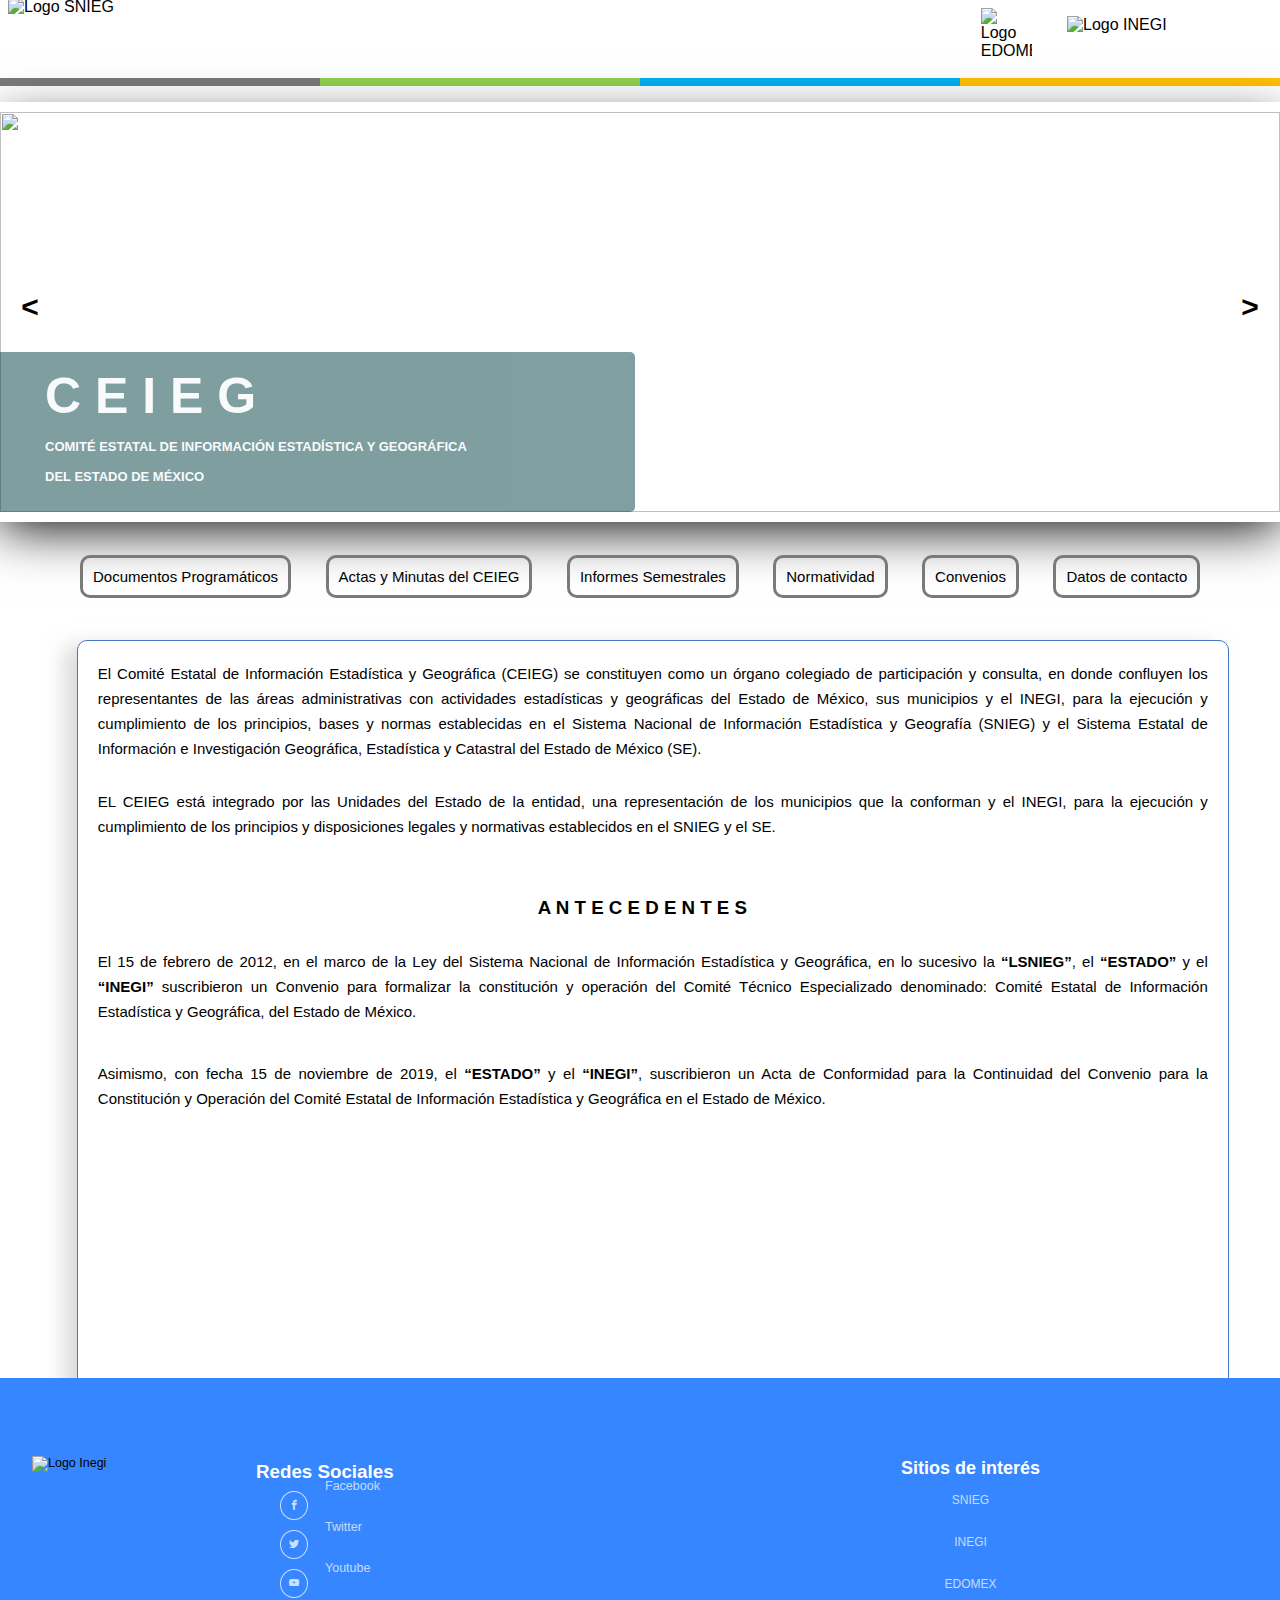
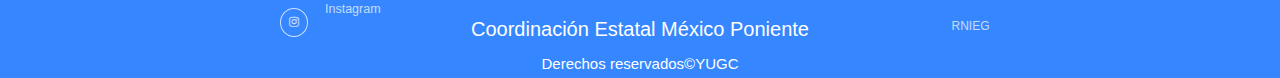
==== index.html @ 8c363930 "Add files via upload" ====
<!DOCTYPE html>
<html lang="en">
<head>
    <meta charset="UTF-8">
    <meta http-equiv="X-UA-Compatible" content="IE=edge">
    <meta name="viewport" content="width=device-width, initial-scale=1">
    <link rel="stylesheet" type="text/css" href="styleicon-pag.css">
    <link rel="stylesheet" href="css/style.css">
    <!--Icono Principal-->
    <link rel="icon" type="text/css" href="img/icono-SNIEG.ico">
    <title>CEIEG del Estado de México</title>
</head>
<body>
    <header>
        
        <div class="navbar">
            <img src="img/Encabezado.png" alt="Encabezado" class="img-encabezado">
            <hr class=linea__navbar-gris>
            <hr class=linea__navbar-verde>
            <hr class=linea__navbar-azul>
            <hr class=linea__navbar-amarrillo>
            <img src="img/LOGO-SNIEG-ENCABEZADO.png" alt="Logo SNIEG" class="logo__navbar--SNIEG">
            <img src="img/logo-EDOMEX.png" alt="Logo EDOMEX" class="logo__navbar--EDOMEX">
            <img src="img/logo-inegi.png" alt="Logo INEGI" class="logo__navbar--INEGI">
        </div>
    </header>
    
    <div class="container-slider">
        <div class="slider" id="slider" style="margin-left: -100%;">
            <div class="slider__section" id="slider__section">
                <img src="img/Prueba/20230621_121000.jpg" alt="" class="slider__img">
            </div>
            <div class="slider__section" id="slider__section">
                <img src="img/7 Volcan.jpg" alt="" class="slider__img">
            </div>
            <div class="slider__section">
                <img src="img/Prueba/20230621_113513.jpg" alt="" class="slider__img">
            </div>
            <div class="slider__section">
                <img src="img/Prueba/Bandera3.jpg" alt="" class="slider__img">
            </div>
            
            <div class="slider__section">
                <img src="img/Prueba/20230621_114833.jpg" alt="" class="slider__img">
            </div>
            
            <div class="slider__section">
                <img src="img/Prueba/20230621_115429.jpg" alt="" class="slider__img">
            </div>
            <div class="slider__section">
                <img src="img/Prueba/20230621_114514_.jpg" alt="" class="slider__img">
            </div>
        </div>
        <div class="slider__btn slider__btn--right" id="btn-right">&#62;</div>
        <div class="slider__btn slider__btn--left" id="btn-left">&#60;</div>
    </div>

    <div class="titulo">
        <label class="titulo__acronomo">
                C E I E G
         </label>
        <br>
        <br>
        <label class="titulo__complet">
            COMITÉ ESTATAL DE INFORMACIÓN ESTADÍSTICA Y GEOGRÁFICA <br> DEL ESTADO DE MÉXICO
        </label>
    </div>
    
    <div class="nav">
            
        <a href="##" id="menu" class="menu" onclick="menu();"><span class="icon-menu"></span></a>
        <ul class="nav__ul">
            <li class="nav__li"><a href="views/doc.html" class="nav__a--doc">Documentos Programáticos</a></li>
            <li class="nav__li"><a href="views/actas.html" class="nav__a--act">Actas y Minutas del CEIEG</a></li>
            <li class="nav__li"><a href="views/informes.html" class="nav__a--inf">Informes Semestrales</a></li>
            <li class="nav__li"><a href="views/norma.html" class="nav__a--nor">Normatividad</a></li>
            <li class="nav__li"><a href="views/convenios.html" class="nav__a--conv">Convenios</a></li>
            <li class="nav__li"><a href="views/contactos.html" class="nav__a--dat">Datos de contacto</a></li>
        </ul>
    </div>

    <div class="nav__responsive" id="nav__responsive">
    <a href="##" class="menu-close" id="menu-close"onclick="menu_close();"><span class="icon-cross"></span></a>
        <ul class="nav__responsive--ul">
            <li class="nav__responsive--li"><a href="views/doc.html" class="nav__responsive--a">Documentos Programáticos</a></li>
            <li class="nav__responsive--li"><a href="views/actas.html" class="nav__responsive--a">Actas y Minutas del CEIEG</a></li>
            <li class="nav__responsive--li"><a href="views/informes.html" class="nav__responsive--a">Informes Semestrales</a></li>
            <li class="nav__responsive--li"><a href="views/norma.html" class="nav__responsive--a">Normatividad</a></li>
            <li class="nav__responsive--li"><a href="views/convenios.html" class="nav__responsive--a">Convenios</a></li>
            <li class="nav__responsive--li"><a href="views/contactos.html" class="nav__responsive--a">Datos de contacto</a></li>
        </ul>
    </div>
    

    <div class="contenido">
        <label class="texto__inicio">El Comité Estatal de Información Estadística y Geográfica (CEIEG) se constituyen como un órgano colegiado de participación y consulta, en donde confluyen los representantes de las áreas administrativas con actividades estadísticas y geográficas del Estado de México, sus municipios y el INEGI, para la ejecución y cumplimiento de los principios, bases y normas establecidas en el Sistema Nacional de Información Estadística y Geografía (SNIEG) y el Sistema Estatal de Información e Investigación Geográfica, Estadística y Catastral del Estado de México (SE).</label>
        <label class="texto__inicio-2">EL CEIEG está integrado por las Unidades del Estado de la entidad, una representación de los municipios que la conforman y el INEGI, para la ejecución y cumplimiento de los principios y disposiciones legales y normativas establecidos en el SNIEG y el SE.</label>
        <h3 class="texto__inicio-titulo">A N T E C E D E N T E S</h3>
        <label class="texto__inicio-3">El 15 de febrero de 2012, en el marco de la Ley del Sistema Nacional de Información Estadística y Geográfica, en lo sucesivo la<label class="negritas"> “LSNIEG”</label>, el <label class="negritas">“ESTADO”</label> y el <label class="negritas">“INEGI”</label> suscribieron un Convenio para formalizar la constitución y operación del Comité Técnico Especializado denominado: Comité Estatal de Información Estadística y Geográfica, del Estado de México.</label>
        <label class="texto__inicio-4">Asimismo, con fecha 15 de noviembre de 2019, el <b>“ESTADO”</b> y el <b>“INEGI”</b>, suscribieron un Acta de Conformidad para la Continuidad del Convenio para la Constitución y Operación del Comité Estatal de Información Estadística y Geográfica en el Estado de México.</label>
    </div>
    
    <footer>
        <div class="waves">
            <div class="waves" id="wave1"></div>
            <div class="waves" id="wave2"></div>
            <div class="waves" id="wave3"></div>
            <div class="waves" id="wave4"></div>
        </div>
        
        <div class="footer_menu--redes">
            <h2>Redes Sociales</h2>
            <ul class="social__icon">
                <li><a href="" class="footer_a"><span class="icon-facebook"></span></a></li>
                <li><a href="" class="footer_a"><span class="icon-twitter"></span></a></li>
                <li><a href="" class="footer_a"><span class="icon-youtube"></span></a></li>
                <li><a href="" class="footer_a"><span class="icon-instagram"></span></a></li>
            </ul>
            <img src="img/logoinegibco.png" alt="Logo Inegi" class="logo_inegi">
            <a href="http://www.facebook.com/pages/inegi-informa/180299958681029">Facebook</a>
            <a href="http://twitter.com/inegi_informa">Twitter</a>
            <a href="https://www.youtube.com/user/INEGIInforma">Youtube</a>
            <a href="https://www.instagram.com/inegi_informa/">Instagram</a>
        
        </div>
        <!-- <div class="footer_menu--enlace">
            <h2>Enlaces</h2>
            <a href="https://www.inegi.org.mx/">INEGI</a>
            <a href="https://www.gob.mx/inmujeres/acciones-y-programas/norma-mexicana-nmx-r-025-scfi-2015-en-igualdad-laboral-y-no-discriminacion">Norma Mexicana <br> NMX R 025 SCFI 2015 en <br> Igualdad Laboral y No Discriminación</a>
            <a href="https://atlasdegenero-semujeres.edomex.gob.mx/">Atlas de Género del Estado de México</a>
            <a href="/inegi/enlaces.html">Enlaces de interés</a>
            <a href="http://cuentame.inegi.org.mx/">Cuéntame de México</a>
        
        </div> -->
        <div class="footer_menu--interes">
            <h2>Sitios de interés</h2>
            <!-- <ul class="social__icon__interes">
                <li><a href="" class="footer_a__interes"><span class="icon-sphere"></span></a></li>
                <li><a href="" class="footer_a__interes"><span class="icon-sphere"></span></a></li>
                <li><a href="" class="footer_a__interes"><span class="icon-sphere"></span></a></li>
                <li><a href="" class="footer_a__interes"><span class="icon-sphere"></span></a></li>
            </ul> -->
            <a href="https://www.snieg.mx/">SNIEG</a>
            <a href="https://www.inegi.org.mx/">INEGI</a>
            <a href="https://edomex.gob.mx/">EDOMEX</a>
            <a href="https://www.snieg.mx/RNIEG/">RNIEG</a>

        
        </div>
        
        <label class="depa">Coordinación Estatal México Poniente </label>
        <p class="copy">Derechos reservados©YUGC</p>
    </footer>
    <script src="js/menu.js"></script>
</body>
</html>
---- styleicon-pag.css ----
@font-face {
  font-family: 'icomoon';
  src:  url('fonts/icomoon.eot?oif17c');
  src:  url('fonts/icomoon.eot?oif17c#iefix') format('embedded-opentype'),
    url('fonts/icomoon.ttf?oif17c') format('truetype'),
    url('fonts/icomoon.woff?oif17c') format('woff'),
    url('fonts/icomoon.svg?oif17c#icomoon') format('svg');
  font-weight: normal;
  font-style: normal;
  font-display: block;
}

[class^="icon-"], [class*=" icon-"] {
  /* use !important to prevent issues with browser extensions that change fonts */
  font-family: 'icomoon' !important;
  speak: never;
  font-style: normal;
  font-weight: normal;
  font-variant: normal;
  text-transform: none;
  line-height: 1;

  /* Better Font Rendering =========== */
  -webkit-font-smoothing: antialiased;
  -moz-osx-font-smoothing: grayscale;
}

.icon-home:before {
  content: "\e900";
}
.icon-home2:before {
  content: "\e901";
}
.icon-home3:before {
  content: "\e902";
}
.icon-office:before {
  content: "\e903";
}
.icon-newspaper:before {
  content: "\e904";
}
.icon-pencil:before {
  content: "\e905";
}
.icon-pencil2:before {
  content: "\e906";
}
.icon-quill:before {
  content: "\e907";
}
.icon-pen:before {
  content: "\e908";
}
.icon-blog:before {
  content: "\e909";
}
.icon-eyedropper:before {
  content: "\e90a";
}
.icon-droplet:before {
  content: "\e90b";
}
.icon-paint-format:before {
  content: "\e90c";
}
.icon-image:before {
  content: "\e90d";
}
.icon-images:before {
  content: "\e90e";
}
.icon-camera:before {
  content: "\e90f";
}
.icon-headphones:before {
  content: "\e910";
}
.icon-music:before {
  content: "\e911";
}
.icon-play:before {
  content: "\e912";
}
.icon-film:before {
  content: "\e913";
}
.icon-video-camera:before {
  content: "\e914";
}
.icon-dice:before {
  content: "\e915";
}
.icon-pacman:before {
  content: "\e916";
}
.icon-spades:before {
  content: "\e917";
}
.icon-clubs:before {
  content: "\e918";
}
.icon-diamonds:before {
  content: "\e919";
}
.icon-bullhorn:before {
  content: "\e91a";
}
.icon-connection:before {
  content: "\e91b";
}
.icon-podcast:before {
  content: "\e91c";
}
.icon-feed:before {
  content: "\e91d";
}
.icon-mic:before {
  content: "\e91e";
}
.icon-book:before {
  content: "\e91f";
}
.icon-books:before {
  content: "\e920";
}
.icon-library:before {
  content: "\e921";
}
.icon-file-text:before {
  content: "\e922";
}
.icon-profile:before {
  content: "\e923";
}
.icon-file-empty:before {
  content: "\e924";
}
.icon-files-empty:before {
  content: "\e925";
}
.icon-file-text2:before {
  content: "\e926";
}
.icon-file-picture:before {
  content: "\e927";
}
.icon-file-music:before {
  content: "\e928";
}
.icon-file-play:before {
  content: "\e929";
}
.icon-file-video:before {
  content: "\e92a";
}
.icon-file-zip:before {
  content: "\e92b";
}
.icon-copy:before {
  content: "\e92c";
}
.icon-paste:before {
  content: "\e92d";
}
.icon-stack:before {
  content: "\e92e";
}
.icon-folder:before {
  content: "\e92f";
}
.icon-folder-open:before {
  content: "\e930";
}
.icon-folder-plus:before {
  content: "\e931";
}
.icon-folder-minus:before {
  content: "\e932";
}
.icon-folder-download:before {
  content: "\e933";
}
.icon-folder-upload:before {
  content: "\e934";
}
.icon-price-tag:before {
  content: "\e935";
}
.icon-price-tags:before {
  content: "\e936";
}
.icon-barcode:before {
  content: "\e937";
}
.icon-qrcode:before {
  content: "\e938";
}
.icon-ticket:before {
  content: "\e939";
}
.icon-cart:before {
  content: "\e93a";
}
.icon-coin-dollar:before {
  content: "\e93b";
}
.icon-coin-euro:before {
  content: "\e93c";
}
.icon-coin-pound:before {
  content: "\e93d";
}
.icon-coin-yen:before {
  content: "\e93e";
}
.icon-credit-card:before {
  content: "\e93f";
}
.icon-calculator:before {
  content: "\e940";
}
.icon-lifebuoy:before {
  content: "\e941";
}
.icon-phone:before {
  content: "\e942";
}
.icon-phone-hang-up:before {
  content: "\e943";
}
.icon-address-book:before {
  content: "\e944";
}
.icon-envelop:before {
  content: "\e945";
}
.icon-pushpin:before {
  content: "\e946";
}
.icon-location:before {
  content: "\e947";
}
.icon-location2:before {
  content: "\e948";
}
.icon-compass:before {
  content: "\e949";
}
.icon-compass2:before {
  content: "\e94a";
}
.icon-map:before {
  content: "\e94b";
}
.icon-map2:before {
  content: "\e94c";
}
.icon-history:before {
  content: "\e94d";
}
.icon-clock:before {
  content: "\e94e";
}
.icon-clock2:before {
  content: "\e94f";
}
.icon-alarm:before {
  content: "\e950";
}
.icon-bell:before {
  content: "\e951";
}
.icon-stopwatch:before {
  content: "\e952";
}
.icon-calendar:before {
  content: "\e953";
}
.icon-printer:before {
  content: "\e954";
}
.icon-keyboard:before {
  content: "\e955";
}
.icon-display:before {
  content: "\e956";
}
.icon-laptop:before {
  content: "\e957";
}
.icon-mobile:before {
  content: "\e958";
}
.icon-mobile2:before {
  content: "\e959";
}
.icon-tablet:before {
  content: "\e95a";
}
.icon-tv:before {
  content: "\e95b";
}
.icon-drawer:before {
  content: "\e95c";
}
.icon-drawer2:before {
  content: "\e95d";
}
.icon-box-add:before {
  content: "\e95e";
}
.icon-box-remove:before {
  content: "\e95f";
}
.icon-download:before {
  content: "\e960";
}
.icon-upload:before {
  content: "\e961";
}
.icon-floppy-disk:before {
  content: "\e962";
}
.icon-drive:before {
  content: "\e963";
}
.icon-database:before {
  content: "\e964";
}
.icon-undo:before {
  content: "\e965";
}
.icon-redo:before {
  content: "\e966";
}
.icon-undo2:before {
  content: "\e967";
}
.icon-redo2:before {
  content: "\e968";
}
.icon-forward:before {
  content: "\e969";
}
.icon-reply:before {
  content: "\e96a";
}
.icon-bubble:before {
  content: "\e96b";
}
.icon-bubbles:before {
  content: "\e96c";
}
.icon-bubbles2:before {
  content: "\e96d";
}
.icon-bubble2:before {
  content: "\e96e";
}
.icon-bubbles3:before {
  content: "\e96f";
}
.icon-bubbles4:before {
  content: "\e970";
}
.icon-user:before {
  content: "\e971";
}
.icon-users:before {
  content: "\e972";
}
.icon-user-plus:before {
  content: "\e973";
}
.icon-user-minus:before {
  content: "\e974";
}
.icon-user-check:before {
  content: "\e975";
}
.icon-user-tie:before {
  content: "\e976";
}
.icon-quotes-left:before {
  content: "\e977";
}
.icon-quotes-right:before {
  content: "\e978";
}
.icon-hour-glass:before {
  content: "\e979";
}
.icon-spinner:before {
  content: "\e97a";
}
.icon-spinner2:before {
  content: "\e97b";
}
.icon-spinner3:before {
  content: "\e97c";
}
.icon-spinner4:before {
  content: "\e97d";
}
.icon-spinner5:before {
  content: "\e97e";
}
.icon-spinner6:before {
  content: "\e97f";
}
.icon-spinner7:before {
  content: "\e980";
}
.icon-spinner8:before {
  content: "\e981";
}
.icon-spinner9:before {
  content: "\e982";
}
.icon-spinner10:before {
  content: "\e983";
}
.icon-spinner11:before {
  content: "\e984";
}
.icon-binoculars:before {
  content: "\e985";
}
.icon-search:before {
  content: "\e986";
}
.icon-zoom-in:before {
  content: "\e987";
}
.icon-zoom-out:before {
  content: "\e988";
}
.icon-enlarge:before {
  content: "\e989";
}
.icon-shrink:before {
  content: "\e98a";
}
.icon-enlarge2:before {
  content: "\e98b";
}
.icon-shrink2:before {
  content: "\e98c";
}
.icon-key:before {
  content: "\e98d";
}
.icon-key2:before {
  content: "\e98e";
}
.icon-lock:before {
  content: "\e98f";
}
.icon-unlocked:before {
  content: "\e990";
}
.icon-wrench:before {
  content: "\e991";
}
.icon-equalizer:before {
  content: "\e992";
}
.icon-equalizer2:before {
  content: "\e993";
}
.icon-cog:before {
  content: "\e994";
}
.icon-cogs:before {
  content: "\e995";
}
.icon-hammer:before {
  content: "\e996";
}
.icon-magic-wand:before {
  content: "\e997";
}
.icon-aid-kit:before {
  content: "\e998";
}
.icon-bug:before {
  content: "\e999";
}
.icon-pie-chart:before {
  content: "\e99a";
}
.icon-stats-dots:before {
  content: "\e99b";
}
.icon-stats-bars:before {
  content: "\e99c";
}
.icon-stats-bars2:before {
  content: "\e99d";
}
.icon-trophy:before {
  content: "\e99e";
}
.icon-gift:before {
  content: "\e99f";
}
.icon-glass:before {
  content: "\e9a0";
}
.icon-glass2:before {
  content: "\e9a1";
}
.icon-mug:before {
  content: "\e9a2";
}
.icon-spoon-knife:before {
  content: "\e9a3";
}
.icon-leaf:before {
  content: "\e9a4";
}
.icon-rocket:before {
  content: "\e9a5";
}
.icon-meter:before {
  content: "\e9a6";
}
.icon-meter2:before {
  content: "\e9a7";
}
.icon-hammer2:before {
  content: "\e9a8";
}
.icon-fire:before {
  content: "\e9a9";
}
.icon-lab:before {
  content: "\e9aa";
}
.icon-magnet:before {
  content: "\e9ab";
}
.icon-bin:before {
  content: "\e9ac";
}
.icon-bin2:before {
  content: "\e9ad";
}
.icon-briefcase:before {
  content: "\e9ae";
}
.icon-airplane:before {
  content: "\e9af";
}
.icon-truck:before {
  content: "\e9b0";
}
.icon-road:before {
  content: "\e9b1";
}
.icon-accessibility:before {
  content: "\e9b2";
}
.icon-target:before {
  content: "\e9b3";
}
.icon-shield:before {
  content: "\e9b4";
}
.icon-power:before {
  content: "\e9b5";
}
.icon-switch:before {
  content: "\e9b6";
}
.icon-power-cord:before {
  content: "\e9b7";
}
.icon-clipboard:before {
  content: "\e9b8";
}
.icon-list-numbered:before {
  content: "\e9b9";
}
.icon-list:before {
  content: "\e9ba";
}
.icon-list2:before {
  content: "\e9bb";
}
.icon-tree:before {
  content: "\e9bc";
}
.icon-menu:before {
  content: "\e9bd";
}
.icon-menu2:before {
  content: "\e9be";
}
.icon-menu3:before {
  content: "\e9bf";
}
.icon-menu4:before {
  content: "\e9c0";
}
.icon-cloud:before {
  content: "\e9c1";
}
.icon-cloud-download:before {
  content: "\e9c2";
}
.icon-cloud-upload:before {
  content: "\e9c3";
}
.icon-cloud-check:before {
  content: "\e9c4";
}
.icon-download2:before {
  content: "\e9c5";
}
.icon-upload2:before {
  content: "\e9c6";
}
.icon-download3:before {
  content: "\e9c7";
}
.icon-upload3:before {
  content: "\e9c8";
}
.icon-sphere:before {
  content: "\e9c9";
}
.icon-earth:before {
  content: "\e9ca";
}
.icon-link:before {
  content: "\e9cb";
}
.icon-flag:before {
  content: "\e9cc";
}
.icon-attachment:before {
  content: "\e9cd";
}
.icon-eye:before {
  content: "\e9ce";
}
.icon-eye-plus:before {
  content: "\e9cf";
}
.icon-eye-minus:before {
  content: "\e9d0";
}
.icon-eye-blocked:before {
  content: "\e9d1";
}
.icon-bookmark:before {
  content: "\e9d2";
}
.icon-bookmarks:before {
  content: "\e9d3";
}
.icon-sun:before {
  content: "\e9d4";
}
.icon-contrast:before {
  content: "\e9d5";
}
.icon-brightness-contrast:before {
  content: "\e9d6";
}
.icon-star-empty:before {
  content: "\e9d7";
}
.icon-star-half:before {
  content: "\e9d8";
}
.icon-star-full:before {
  content: "\e9d9";
}
.icon-heart:before {
  content: "\e9da";
}
.icon-heart-broken:before {
  content: "\e9db";
}
.icon-man:before {
  content: "\e9dc";
}
.icon-woman:before {
  content: "\e9dd";
}
.icon-man-woman:before {
  content: "\e9de";
}
.icon-happy:before {
  content: "\e9df";
}
.icon-happy2:before {
  content: "\e9e0";
}
.icon-smile:before {
  content: "\e9e1";
}
.icon-smile2:before {
  content: "\e9e2";
}
.icon-tongue:before {
  content: "\e9e3";
}
.icon-tongue2:before {
  content: "\e9e4";
}
.icon-sad:before {
  content: "\e9e5";
}
.icon-sad2:before {
  content: "\e9e6";
}
.icon-wink:before {
  content: "\e9e7";
}
.icon-wink2:before {
  content: "\e9e8";
}
.icon-grin:before {
  content: "\e9e9";
}
.icon-grin2:before {
  content: "\e9ea";
}
.icon-cool:before {
  content: "\e9eb";
}
.icon-cool2:before {
  content: "\e9ec";
}
.icon-angry:before {
  content: "\e9ed";
}
.icon-angry2:before {
  content: "\e9ee";
}
.icon-evil:before {
  content: "\e9ef";
}
.icon-evil2:before {
  content: "\e9f0";
}
.icon-shocked:before {
  content: "\e9f1";
}
.icon-shocked2:before {
  content: "\e9f2";
}
.icon-baffled:before {
  content: "\e9f3";
}
.icon-baffled2:before {
  content: "\e9f4";
}
.icon-confused:before {
  content: "\e9f5";
}
.icon-confused2:before {
  content: "\e9f6";
}
.icon-neutral:before {
  content: "\e9f7";
}
.icon-neutral2:before {
  content: "\e9f8";
}
.icon-hipster:before {
  content: "\e9f9";
}
.icon-hipster2:before {
  content: "\e9fa";
}
.icon-wondering:before {
  content: "\e9fb";
}
.icon-wondering2:before {
  content: "\e9fc";
}
.icon-sleepy:before {
  content: "\e9fd";
}
.icon-sleepy2:before {
  content: "\e9fe";
}
.icon-frustrated:before {
  content: "\e9ff";
}
.icon-frustrated2:before {
  content: "\ea00";
}
.icon-crying:before {
  content: "\ea01";
}
.icon-crying2:before {
  content: "\ea02";
}
.icon-point-up:before {
  content: "\ea03";
}
.icon-point-right:before {
  content: "\ea04";
}
.icon-point-down:before {
  content: "\ea05";
}
.icon-point-left:before {
  content: "\ea06";
}
.icon-warning:before {
  content: "\ea07";
}
.icon-notification:before {
  content: "\ea08";
}
.icon-question:before {
  content: "\ea09";
}
.icon-plus:before {
  content: "\ea0a";
}
.icon-minus:before {
  content: "\ea0b";
}
.icon-info:before {
  content: "\ea0c";
}
.icon-cancel-circle:before {
  content: "\ea0d";
}
.icon-blocked:before {
  content: "\ea0e";
}
.icon-cross:before {
  content: "\ea0f";
}
.icon-checkmark:before {
  content: "\ea10";
}
.icon-checkmark2:before {
  content: "\ea11";
}
.icon-spell-check:before {
  content: "\ea12";
}
.icon-enter:before {
  content: "\ea13";
}
.icon-exit:before {
  content: "\ea14";
}
.icon-play2:before {
  content: "\ea15";
}
.icon-pause:before {
  content: "\ea16";
}
.icon-stop:before {
  content: "\ea17";
}
.icon-previous:before {
  content: "\ea18";
}
.icon-next:before {
  content: "\ea19";
}
.icon-backward:before {
  content: "\ea1a";
}
.icon-forward2:before {
  content: "\ea1b";
}
.icon-play3:before {
  content: "\ea1c";
}
.icon-pause2:before {
  content: "\ea1d";
}
.icon-stop2:before {
  content: "\ea1e";
}
.icon-backward2:before {
  content: "\ea1f";
}
.icon-forward3:before {
  content: "\ea20";
}
.icon-first:before {
  content: "\ea21";
}
.icon-last:before {
  content: "\ea22";
}
.icon-previous2:before {
  content: "\ea23";
}
.icon-next2:before {
  content: "\ea24";
}
.icon-eject:before {
  content: "\ea25";
}
.icon-volume-high:before {
  content: "\ea26";
}
.icon-volume-medium:before {
  content: "\ea27";
}
.icon-volume-low:before {
  content: "\ea28";
}
.icon-volume-mute:before {
  content: "\ea29";
}
.icon-volume-mute2:before {
  content: "\ea2a";
}
.icon-volume-increase:before {
  content: "\ea2b";
}
.icon-volume-decrease:before {
  content: "\ea2c";
}
.icon-loop:before {
  content: "\ea2d";
}
.icon-loop2:before {
  content: "\ea2e";
}
.icon-infinite:before {
  content: "\ea2f";
}
.icon-shuffle:before {
  content: "\ea30";
}
.icon-arrow-up-left:before {
  content: "\ea31";
}
.icon-arrow-up:before {
  content: "\ea32";
}
.icon-arrow-up-right:before {
  content: "\ea33";
}
.icon-arrow-right:before {
  content: "\ea34";
}
.icon-arrow-down-right:before {
  content: "\ea35";
}
.icon-arrow-down:before {
  content: "\ea36";
}
.icon-arrow-down-left:before {
  content: "\ea37";
}
.icon-arrow-left:before {
  content: "\ea38";
}
.icon-arrow-up-left2:before {
  content: "\ea39";
}
.icon-arrow-up2:before {
  content: "\ea3a";
}
.icon-arrow-up-right2:before {
  content: "\ea3b";
}
.icon-arrow-right2:before {
  content: "\ea3c";
}
.icon-arrow-down-right2:before {
  content: "\ea3d";
}
.icon-arrow-down2:before {
  content: "\ea3e";
}
.icon-arrow-down-left2:before {
  content: "\ea3f";
}
.icon-arrow-left2:before {
  content: "\ea40";
}
.icon-circle-up:before {
  content: "\ea41";
}
.icon-circle-right:before {
  content: "\ea42";
}
.icon-circle-down:before {
  content: "\ea43";
}
.icon-circle-left:before {
  content: "\ea44";
}
.icon-tab:before {
  content: "\ea45";
}
.icon-move-up:before {
  content: "\ea46";
}
.icon-move-down:before {
  content: "\ea47";
}
.icon-sort-alpha-asc:before {
  content: "\ea48";
}
.icon-sort-alpha-desc:before {
  content: "\ea49";
}
.icon-sort-numeric-asc:before {
  content: "\ea4a";
}
.icon-sort-numberic-desc:before {
  content: "\ea4b";
}
.icon-sort-amount-asc:before {
  content: "\ea4c";
}
.icon-sort-amount-desc:before {
  content: "\ea4d";
}
.icon-command:before {
  content: "\ea4e";
}
.icon-shift:before {
  content: "\ea4f";
}
.icon-ctrl:before {
  content: "\ea50";
}
.icon-opt:before {
  content: "\ea51";
}
.icon-checkbox-checked:before {
  content: "\ea52";
}
.icon-checkbox-unchecked:before {
  content: "\ea53";
}
.icon-radio-checked:before {
  content: "\ea54";
}
.icon-radio-checked2:before {
  content: "\ea55";
}
.icon-radio-unchecked:before {
  content: "\ea56";
}
.icon-crop:before {
  content: "\ea57";
}
.icon-make-group:before {
  content: "\ea58";
}
.icon-ungroup:before {
  content: "\ea59";
}
.icon-scissors:before {
  content: "\ea5a";
}
.icon-filter:before {
  content: "\ea5b";
}
.icon-font:before {
  content: "\ea5c";
}
.icon-ligature:before {
  content: "\ea5d";
}
.icon-ligature2:before {
  content: "\ea5e";
}
.icon-text-height:before {
  content: "\ea5f";
}
.icon-text-width:before {
  content: "\ea60";
}
.icon-font-size:before {
  content: "\ea61";
}
.icon-bold:before {
  content: "\ea62";
}
.icon-underline:before {
  content: "\ea63";
}
.icon-italic:before {
  content: "\ea64";
}
.icon-strikethrough:before {
  content: "\ea65";
}
.icon-omega:before {
  content: "\ea66";
}
.icon-sigma:before {
  content: "\ea67";
}
.icon-page-break:before {
  content: "\ea68";
}
.icon-superscript:before {
  content: "\ea69";
}
.icon-subscript:before {
  content: "\ea6a";
}
.icon-superscript2:before {
  content: "\ea6b";
}
.icon-subscript2:before {
  content: "\ea6c";
}
.icon-text-color:before {
  content: "\ea6d";
}
.icon-pagebreak:before {
  content: "\ea6e";
}
.icon-clear-formatting:before {
  content: "\ea6f";
}
.icon-table:before {
  content: "\ea70";
}
.icon-table2:before {
  content: "\ea71";
}
.icon-insert-template:before {
  content: "\ea72";
}
.icon-pilcrow:before {
  content: "\ea73";
}
.icon-ltr:before {
  content: "\ea74";
}
.icon-rtl:before {
  content: "\ea75";
}
.icon-section:before {
  content: "\ea76";
}
.icon-paragraph-left:before {
  content: "\ea77";
}
.icon-paragraph-center:before {
  content: "\ea78";
}
.icon-paragraph-right:before {
  content: "\ea79";
}
.icon-paragraph-justify:before {
  content: "\ea7a";
}
.icon-indent-increase:before {
  content: "\ea7b";
}
.icon-indent-decrease:before {
  content: "\ea7c";
}
.icon-share:before {
  content: "\ea7d";
}
.icon-new-tab:before {
  content: "\ea7e";
}
.icon-embed:before {
  content: "\ea7f";
}
.icon-embed2:before {
  content: "\ea80";
}
.icon-terminal:before {
  content: "\ea81";
}
.icon-share2:before {
  content: "\ea82";
}
.icon-mail:before {
  content: "\ea83";
}
.icon-mail2:before {
  content: "\ea84";
}
.icon-mail3:before {
  content: "\ea85";
}
.icon-mail4:before {
  content: "\ea86";
}
.icon-amazon:before {
  content: "\ea87";
}
.icon-google:before {
  content: "\ea88";
}
.icon-google2:before {
  content: "\ea89";
}
.icon-google3:before {
  content: "\ea8a";
}
.icon-google-plus:before {
  content: "\ea8b";
}
.icon-google-plus2:before {
  content: "\ea8c";
}
.icon-google-plus3:before {
  content: "\ea8d";
}
.icon-hangouts:before {
  content: "\ea8e";
}
.icon-google-drive:before {
  content: "\ea8f";
}
.icon-facebook:before {
  content: "\ea90";
}
.icon-facebook2:before {
  content: "\ea91";
}
.icon-instagram:before {
  content: "\ea92";
}
.icon-whatsapp:before {
  content: "\ea93";
}
.icon-spotify:before {
  content: "\ea94";
}
.icon-telegram:before {
  content: "\ea95";
}
.icon-twitter:before {
  content: "\ea96";
}
.icon-vine:before {
  content: "\ea97";
}
.icon-vk:before {
  content: "\ea98";
}
.icon-renren:before {
  content: "\ea99";
}
.icon-sina-weibo:before {
  content: "\ea9a";
}
.icon-rss:before {
  content: "\ea9b";
}
.icon-rss2:before {
  content: "\ea9c";
}
.icon-youtube:before {
  content: "\ea9d";
}
.icon-youtube2:before {
  content: "\ea9e";
}
.icon-twitch:before {
  content: "\ea9f";
}
.icon-vimeo:before {
  content: "\eaa0";
}
.icon-vimeo2:before {
  content: "\eaa1";
}
.icon-lanyrd:before {
  content: "\eaa2";
}
.icon-flickr:before {
  content: "\eaa3";
}
.icon-flickr2:before {
  content: "\eaa4";
}
.icon-flickr3:before {
  content: "\eaa5";
}
.icon-flickr4:before {
  content: "\eaa6";
}
.icon-dribbble:before {
  content: "\eaa7";
}
.icon-behance:before {
  content: "\eaa8";
}
.icon-behance2:before {
  content: "\eaa9";
}
.icon-deviantart:before {
  content: "\eaaa";
}
.icon-500px:before {
  content: "\eaab";
}
.icon-steam:before {
  content: "\eaac";
}
.icon-steam2:before {
  content: "\eaad";
}
.icon-dropbox:before {
  content: "\eaae";
}
.icon-onedrive:before {
  content: "\eaaf";
}
.icon-github:before {
  content: "\eab0";
}
.icon-npm:before {
  content: "\eab1";
}
.icon-basecamp:before {
  content: "\eab2";
}
.icon-trello:before {
  content: "\eab3";
}
.icon-wordpress:before {
  content: "\eab4";
}
.icon-joomla:before {
  content: "\eab5";
}
.icon-ello:before {
  content: "\eab6";
}
.icon-blogger:before {
  content: "\eab7";
}
.icon-blogger2:before {
  content: "\eab8";
}
.icon-tumblr:before {
  content: "\eab9";
}
.icon-tumblr2:before {
  content: "\eaba";
}
.icon-yahoo:before {
  content: "\eabb";
}
.icon-yahoo2:before {
  content: "\eabc";
}
.icon-tux:before {
  content: "\eabd";
}
.icon-appleinc:before {
  content: "\eabe";
}
.icon-finder:before {
  content: "\eabf";
}
.icon-android:before {
  content: "\eac0";
}
.icon-windows:before {
  content: "\eac1";
}
.icon-windows8:before {
  content: "\eac2";
}
.icon-soundcloud:before {
  content: "\eac3";
}
.icon-soundcloud2:before {
  content: "\eac4";
}
.icon-skype:before {
  content: "\eac5";
}
.icon-reddit:before {
  content: "\eac6";
}
.icon-hackernews:before {
  content: "\eac7";
}
.icon-wikipedia:before {
  content: "\eac8";
}
.icon-linkedin:before {
  content: "\eac9";
}
.icon-linkedin2:before {
  content: "\eaca";
}
.icon-lastfm:before {
  content: "\eacb";
}
.icon-lastfm2:before {
  content: "\eacc";
}
.icon-delicious:before {
  content: "\eacd";
}
.icon-stumbleupon:before {
  content: "\eace";
}
.icon-stumbleupon2:before {
  content: "\eacf";
}
.icon-stackoverflow:before {
  content: "\ead0";
}
.icon-pinterest:before {
  content: "\ead1";
}
.icon-pinterest2:before {
  content: "\ead2";
}
.icon-xing:before {
  content: "\ead3";
}
.icon-xing2:before {
  content: "\ead4";
}
.icon-flattr:before {
  content: "\ead5";
}
.icon-foursquare:before {
  content: "\ead6";
}
.icon-yelp:before {
  content: "\ead7";
}
.icon-paypal:before {
  content: "\ead8";
}
.icon-chrome:before {
  content: "\ead9";
}
.icon-firefox:before {
  content: "\eada";
}
.icon-IE:before {
  content: "\eadb";
}
.icon-edge:before {
  content: "\eadc";
}
.icon-safari:before {
  content: "\eadd";
}
.icon-opera:before {
  content: "\eade";
}
.icon-file-pdf:before {
  content: "\eadf";
}
.icon-file-openoffice:before {
  content: "\eae0";
}
.icon-file-word:before {
  content: "\eae1";
}
.icon-file-excel:before {
  content: "\eae2";
}
.icon-libreoffice:before {
  content: "\eae3";
}
.icon-html-five:before {
  content: "\eae4";
}
.icon-html-five2:before {
  content: "\eae5";
}
.icon-css3:before {
  content: "\eae6";
}
.icon-git:before {
  content: "\eae7";
}
.icon-codepen:before {
  content: "\eae8";
}
.icon-svg:before {
  content: "\eae9";
}
.icon-IcoMoon:before {
  content: "\eaea";
}
---- css/style.css ----
*{
    margin: 0;
    padding: 0;
    box-sizing: border-box;
    font-family: Arial, Helvetica, sans-serif;
}

a{
    text-decoration: none;
}

/* HEADER */
header{
    position: relative;
}
.img-encabezado{
    position: absolute;
    top: 0;
    width: 100%;
    height: 80px;
}
.navbar{
    /* background-color: red; */
    position: absolute;
    width: 100%;
    height: 100px;
    max-width: 1370px;
    margin: 0 auto;
    display: flex;
    align-items: center;
    justify-content: space-between;
}
.linea__navbar-gris{
    position: relative;
    top: 2rem;
    border: 4px solid #7a7a7a;
    width: 25%;
}
.linea__navbar-verde{
    position: relative;
    top: 2rem;
    right: 0;
    border: 4px solid rgb(146, 208, 80);
    width: 25%;
}
.linea__navbar-azul{
    position: relative;
    top: 2rem;
    left: 0;
    border: 4px solid rgb(0, 176, 240);
    width: 25%;
}
.linea__navbar-amarrillo{
    position: relative;
    top: 2rem;
    left: 0;
    border: 4px solid rgb(255, 192, 0);
    width: 25%;
}
.logo__navbar--SNIEG{
    position: absolute;
    top: -10px;
    left: 0;
    margin: .5rem;
    width: 30%;
}
.logo__navbar--EDOMEX{
    position: absolute;
    top: 0;
    right: 15rem;
    margin: .5rem;
    width: 4%;
}
.logo__navbar--INEGI{
    position: absolute;
    top: 0;
    right: 5px;
    margin: 1rem;
    width: 15%;
}
@media (max-width: 800px){
    
    .logo__navbar--EDOMEX{
        right: 11rem;
    }
    .logo__navbar--INEGI{
        margin-top: .5rem;
    }
    .linea__navbar{
        top: 5px;
    }

}

/* FIN HEADER */


/* Responsivo Telefonos Celular */
@media screen and (max-width: 360px){
    .logo__navbar--SNIEG{
        top: 0px;
        width: 50%;
    }
    .logo__navbar--EDOMEX{
        top: 2px;
        right: 6.9rem;
        width: 8%;
    }
    .logo__navbar--INEGI{
        width: 25%;
        top: 10px;
        margin-top: .5rem;
    }
    .linea__navbar{
        top: 5px;
    }
    .linea__navbar-gris, .linea__navbar-azul,
    .linea__navbar-verde, .linea__navbar-amarrillo{
        top: 0.5rem;
    }
    

}
@media screen and (max-width: 360px) {
    .contenido label{
        font-size: 10px;
    }
}
/* FIN Responsivo Telefonos Celular */

/* slider de imagenes*/
.container-slider{
    position: relative;
    top: 7rem;
    width: 100%;
    max-width: 1800px;
    margin: auto;
    overflow: hidden; /*para solo ver una imagen o ocultar el resto de imagenes que se salen de la pantalla*/
    box-shadow: 0 0 0 10px #fff,
                0 15px 50px;/*Sobra*/
}
.slider{
    display: flex;
    width: 700%;
    height: 400px;
    transition: all 5s ease;
}
.slider__section{
    width: 100%;
}
.slider__img{
    display: block;
    width: 100%;
    height: 100%;
    object-fit: cover; /*Para que las imagenes no se estiren o no se distorcicones independientemente de su tamaño*/
}
.slider__btn{
    position: absolute;
    width: 40px;
    height: 40px;
    background-color: rgba(255, 255, 255, 0.7);
    top: 50%;
    transform: translateY(-50%);
    font-size: 30px;
    font-weight: bold;
    font-family: monospace;
    text-align: center;
    border-radius: 50%;
    cursor: pointer;
}
.slider__btn:hover{
    background-color: #fff;
}
.slider__btn--left{
    left: 10px;
}
.slider__btn--right{
    right: 10px;
}
/*FIN slider de imagenes*/

/* TITULO */
.titulo{
    position: relative;
    top: -3rem;
    left: -5px;
    display: flex;/*Para que nos de la flexibilidad de centrar*/
    flex-direction: column;/*Todos los elementos iran en direccion de columna*/
    /* border: 1px solid red; */
    background-color: rgb(0, 64, 67);
    opacity: 0.5;
    border-radius: 5px;
    width: 50%;
    height: 10rem;    
}
.titulo:hover{
    transition: all .50s ease;
    opacity: .9;
}
.titulo__complet{
    display: block;
    position: absolute;
    opacity: 1 !important;
    top: 5rem;
    left: 50px;
    display: block;
    color: #f2f7fa;
    font-size: 18px;
    font-weight: bold;
    line-height: 30px;
    /* font-weight: bold; */
}
.titulo__acronomo{
    position: absolute;
    left: 50px;
    top: 15px;
    color: #f2f7fa;
    font-weight: bold;
    font-size: 50px;
}

/* Resonsive titulo */
@media  (max-width: 1285px){
    .titulo__complet{
        font-size: 13px;
    }
    
}
@media  (max-width: 985px){
    .titulo__complet{
        font-size: 10px;
    }
    
}
@media  (max-width: 845px){
    .titulo__complet{
       display: none;
    }
    .titulo__acronomo{
        top: 60px;
        left: 25px;
        font-size: 30px;
    }
    
}
/* FIN TITULO */

/* Estilos de las opciones */

.nav{
    width: 95%;
    position: relative;
    top: -6.5rem;
}
.nav span{
    font-size: 25px;
}
.nav .menu{
    float: right;
    line-height: 50px;
    margin-right: 50px;
    cursor: pointer;
    display: none;
    color: #000;
}

.nav #check{
    float: right;
    display: none;
}
.nav .nav__ul{
    position: relative;
    left: 5rem;
    top: 7rem;
    margin-right: 20px;
}
.nav .nav__ul .nav__li{
    display: inline-block;
}


@keyframes docColores {
    0%{
        background-color: rgb(130, 168, 235);

    }
    25%{
        background-color: rgb(68, 114, 196);
        color: #fff;
    }
    
}
@keyframes actColores {
    0%{
        background-color: rgb(229, 237, 252);
    }
    25%{
        background-color: rgb(206, 223, 252);
    }
    35%{
        background-color: rgb(68, 114, 196);
        color: #fff;
    }
    
}
@keyframes infColores {
    0%{
        background-color: rgb(229, 237, 252);
    }
    25%{
        background-color: rgb(206, 223, 252);
    }
    35%{
        background-color: rgb(68, 114, 196);
    }
    45%{
        background-color: rgb(68, 114, 196);
        color: #f2f7fa;
    }
    
}
.nav__a--doc{
    margin-right: 30px;
    text-decoration: none;
    color: #000;
    font-size: 17px;
    border: 3px solid #7a7a7a;
    border-radius: 10px;
    padding: 10px;
    animation: docColores 10s linear infinite;
}
.nav__a--doc:hover{
    background-color: rgb(102, 109, 119,0.7)!important; 
    transition: .5s;
    color: #fff;
    transform: scale(1.5px);
}
.nav__a--act{
    margin-right: 30px;
    text-decoration: none;
    color: #000;
    font-size: 17px;
    border: 3px solid #7a7a7a;
    border-radius: 10px;
    padding: 10px;
    /* animation: actColores 8s linear infinite; */
}
.nav__a--act:hover{
    background-color: rgb(102, 109, 119,0.7)!important; 
    transition: .5s;
    color: #fff;
}
.nav__a--inf{
    margin-right: 30px;
    text-decoration: none;
    color: #000;
    font-size: 17px;
    border: 3px solid #7a7a7a;
    border-radius: 10px;
    padding: 10px;
    animation: infColores 12s linear infinite;
}
.nav__a--inf:hover{
    background-color: rgb(102, 109, 119,0.7)!important; 
    transition: .5s;
    color: #fff;
}
.nav__a--nor{
    margin-right: 30px;
    text-decoration: none;
    color: #000;
    font-size: 17px;
    border: 3px solid #7a7a7a;
    border-radius: 10px;
    padding: 10px;
    /* animation: infColores 15s linear infinite; */
}
.nav__a--nor:hover{
    background-color: rgb(102, 109, 119,0.7)!important; 
    transition: .5s;
    color: #fff;
}
.nav__a--conv{
    margin-right: 30px;
    text-decoration: none;
    color: #000;
    font-size: 17px;
    border: 3px solid #7a7a7a;
    border-radius: 10px;
    padding: 10px;
    animation: infColores 18s linear infinite;
}
.nav__a--conv:hover{
    background-color: rgb(102, 109, 119,0.7)!important; 
    transition: .5s;
    color: #fff;
}
.nav__a--dat{
    margin-right: 30px;
    text-decoration: none;
    color: #000;
    font-size: 17px;
    border: 3px solid #7a7a7a;
    border-radius: 10px;
    padding: 10px;
    /* animation: infColores 21s linear infinite; */
}
.nav__a--dat:hover{
    background-color: rgb(102, 109, 119,0.7)!important; 
    transition: .5s;
    color: #fff;
}

.nav__li .nav__a.active, .nav__li .nav__a:hover{
    background-color: rgb(68, 114, 196);
    transition: .5s;
    color: #fff;
    transform: scale(1.15);

}


.nav__responsive{
    display: none;
}

.nav__responsive--close{
    display: none;
}

/*Responsivo de las opciones*/
@media screen and (max-width : 1356px){
    .nav .nav__ul .nav__li .nav__a--doc, .nav__a--act, .nav__a--inf, .nav__a--nor, .nav__a--conv, .nav__a--dat{
        font-size: 15px;
    }
}
@media screen and (max-width : 1250px){
    .nav .nav__ul .nav__li .nav__a--doc, .nav__a--act, .nav__a--inf, .nav__a--nor, .nav__a--conv, .nav__a--dat{
        font-size: 12px;
    }

}
@media screen and (max-width : 1085px){
    .nav .nav__ul li .nav__a--doc, .nav__a--act, .nav__a--inf, .nav__a--nor, .nav__a--conv, .nav__a--dat{
        margin-right: 5px;
    }
}
@media screen and (max-width: 950px){
    .nav .menu{
        display: block;
        position: relative;
        top: 5rem;
    }
    .nav__ul{
        display: none;
    }
    .nav__responsive{
        width: 35%;
        height: auto;
        border: 3px solid #7a7a7a;
        background-color: #fff;
        border-radius: 10px;
        align-items: center;
        text-align: center;
        position: absolute;
        right: 5rem;
        top: 34rem;
        padding-top: 25px;
        z-index: 100;
    }
    .nav__responsive--ul{
        display: flex;
        flex-direction: column;
        margin:10px;
        list-style: none;
    }
    .nav__responsive--a{
        text-decoration: none;
        color: black;
        font-size: 17px;
    }
    .nav__responsive--li{
        margin-bottom: 25px;
    }
    .nav__responsive--li:hover{
        background-color: #7a7a7a;
        border-radius: 2px;
    }
    .menu-close{
        color: #000;
        font-size: 15px;
        position: absolute;
        right: 20px;
        top: 15px;
    }
    .menu-close:hover{
        color: #7a7a7a;
        font-size: 15px;
    }
    
}
/*FIN Responsivo de las opciones*/

/* contenido texto  */
/* Responsive contenido */
@media screen and (max-width: 945px){
    .contenido label{
        font-size: 14px;
    }
    .logo__navbar--SNIEG{
        width: 45%;
    }
    .logo__navbar--INEGI{
        width: 25%;
    }
    .logo__navbar--EDOMEX{
        width: 6%;
        right: 16rem;
    }
}
@media screen and (max-width: 865px){
    .contenido label{
        font-size: 13px;
    }
    .contenido h3{
        font-size: 18px;
    }
}
@media screen and (max-width: 810px){
    .contenido label{
        font-size: 12px;
    }
    .contenido h3{
        font-size: 18px;
    }
}
@media screen and (max-width: 795px){
    .logo__navbar--INEGI{
        width: 30%;
    }
}
@media screen and (max-width: 750px){
    .contenido label{
        font-size: 11px;
    }
    .contenido h3{
        font-size: 15px;
    }
}
@media screen and (max-width: 700px){
    .contenido .texto__inicio-2{
        top: 10rem;
    }
    /* .logo__navbar--EDOMEX{
        right: 12rem;
        top: -2px;
    }
    .linea__navbar-gris{
        top: 15px;
    }
    .linea__navbar-verde{
        top: 15px;
    }
    .linea__navbar-azul{
        top: 15px;
    } 
    .linea__navbar-amarrillo{
        top: 15px;
    }*/
}
@media screen and (max-width: 634px){
 .logo__navbar--EDOMEX{
    right: 12.6rem;
 }   
 .logo__navbar--SNIEG{
    width: 50%;
 }
}
@media screen and (max-width: 600px){
    .contenido .texto__inicio-2{
        top: 11rem;
    }
    .contenido .texto__inicio-titulo{
            top: 18rem;    
            left: 30%;
    }
    .contenido .texto__inicio-3{
        top: 19rem;
    }
    .contenido .texto__inicio-4{
        top: 27rem;
    }
}
@media screen and (max-width: 560px){
    .contenido label{
        font-size: 10px;
    }
    .contenido .texto__inicio-2{
        font-size: 10px;
        top: 11rem;
    }
    .contenido .texto__inicio-titulo{
            top: 18rem;    
            left: 30%;
    }
    .contenido .texto__inicio-3{
        font-size: 10px;
        top: 19rem;
    }
    .contenido .texto__inicio-4{
        top: 27rem;
        font-size: 9px;
    }.depa{
        left: 10px;
        padding-top: 2.4rem;
        font-size: 11px;
    }
}
@media screen and (max-width: 500px){
    .logo__navbar--SNIEG{
        top: -10px;
        width: 60%;
    }
    .logo__navbar--EDOMEX{
        top: 5px;
        right: 9rem;
        width: 6%;
    }
    .logo__navbar--INEGI{
        top: 7px;
        right: -10px;
        width: 28%;
    }
    .linea__navbar-gris{
        top: 20px;
    }
    .linea__navbar-verde{
        top: 20px;
    }
    .linea__navbar-azul{
        top: 20px;
    }
    .linea__navbar-amarrillo{
        top: 20px;
    }
    .depa{
        padding-top: 2.4rem;
        font-size: 11px;
    }
}
.contenido{
    border: 1px solid rgb(68, 114, 196);
    border-radius: 10px;
    position: absolute;
    top: 40rem;
    left: 6%;
    text-align: justify;
    width: 90%;
    height: 90%;
    box-shadow: -13px 6px 20px rgba(182, 184, 182, .5);
}
.contenido:hover{
    background-color: #f2f7fa;
    border-radius: 20px;
    transition: all .5s ease;
}
.texto__inicio{
    position: absolute;
    padding: 20px;
    font-size: 15px;
    line-height: 25px;
}
.texto__inicio-2{
    position: absolute;
    top: 8rem;
    padding: 20px;
    font-size: 15px;
    line-height: 25px;
}
.texto__inicio-titulo{
    position: absolute;
    top: 16rem;
    left: 40%;
}
.texto__inicio-3{
    position: absolute;
    top: 18rem;
    padding: 20px;
    font-size: 15px;
    line-height: 25px;
}
.texto__inicio-4{
    position: absolute;
    top: 25rem;
    padding: 20px;
    font-size: 15px;
    line-height: 25px;
}
.negritas{
    font-weight: bold;
}
/* FIN contenido texto  */

/* Footer */
footer{
    position: absolute;
    width: 100%;
    background-color: #3586ff;
    min-height: 100px;
    height: 300px;
    padding: 20px 50px;
    display: flex;
    margin-top: 50rem;
    justify-content: center;
    align-items: center;
    flex-direction: column;
}

.footer_menu--redes{
    /* background-color: red; */
    font-size: 12.5px;
    position: absolute;
    top: 3rem;
    left: 11rem;
    display: flex;
    flex-direction: column;
    margin-left: 5rem;
}
.footer_menu--redes h2{
    position: relative;
    top: 2.2rem;
    color: #fff;
    text-align: center;
}
.footer_menu--redes a{
    color: #f2f7fa;
    transition: all 0.10s ease;
    opacity: 0.75;
    padding: 7px;
    margin: 5px;
    padding-left: 4rem;
    margin-top: 8px;
}
.footer_menu--redes a:hover{
    opacity: 1;

}
.logo_inegi{
    align-items: left;
    position: relative;
    left: -14rem;
    top: 0.5rem; 
    width: 100%;
    height: 70%;
}
/* Responsivo de footer redes */

@media (max-width: 825px){
    .footer_menu--redes{
        left: -5rem;
    }    
}
/*FIN Responsivo de footer redes */


/* .footer_menu--enlace{
    background-color: red;
    font-size: 12px;
    position: absolute;
    left: 20rem;
    display: flex;
    flex-direction: column;
    margin-left: 5rem;
    text-align: center;
}
.footer_menu--enlace h2{
    color: #fff;
}
.footer_menu--enlace a{
    color: #f2f7fa;
    transition: all 0.10s ease;
    opacity: 0.75;
    padding: 7px;

}
.footer_menu--enlace a:hover{
    opacity: 1;

} */

.footer_menu--interes{
    /* background-color: red; */
    font-size: 12px;
    position: absolute;
    right: 15rem;
    top: 5rem;
    display: flex;
    flex-direction: column;
    margin-left: 5rem;
    text-align: center;
}
.footer_menu--interes h2{
    color: #fff;
}
.footer_menu--interes a{
    margin-top: 6px;
    color: #f2f7fa;
    transition: all 0.10s ease;
    opacity: 0.75;
    padding: 4px;
    margin: 10px;
}
.footer_menu--interes a:hover{
    opacity: 1;

}
/* Diseño responsivo de interes  */
@media (max-width: 825px){
    .footer_menu--interes{
        right: 0rem;
    }
}
/* FIN Diseño responsivo de interes  */


footer .social__icon, .footer_menu{
    z-index: 100;
    position: absolute;
    top: 3.5rem;
    left: 1rem;
    justify-content: center;
    align-items: center;
    margin: 4px 0;
}
/* .social__icon__interes{
    z-index: 100;
    position: absolute;
    top: 1.5rem;
    left: 8rem;
    justify-content: center;
    align-items: center;
    margin: 4px 0;
} */

/* Diseño responsivo de apartado redes */

@media (max-width: 950px){
    
    .footer_menu--redes{
        left: -4rem;
    } 
    .footer_menu--redes img{
        top: -25px;
        left: 1.5rem;
        width: 75%;
    }   
    .footer_menu--redes a{
        position: relative;
        top: 15px;
        left: 0;
    }
    .footer_menu--redes .social__icon{
        top: 46px;
    }
    .copy{
        right: -10rem;
    }
    
    .footer_menu--interes{
        right: 2rem;
    }
}
@media (max-width: 825px){
    .footer_menu--redes .social__icon{
        top: 3rem;
        left: 1rem;
    }  
    .footer_menu--redes{
        left: -2rem;
    }  
    .copy{
        right: -10rem;
        font-size: 10px;
    }  
}
@media screen and (max-width: 620px){
    .footer_menu--redes img{
        top: -25px;
        left: 2rem;
        width: 70%;
    }
}
@media screen and (max-width: 510px) {
    .footer_menu--redes img{
        top: -25px;
        left: 2rem;
        width: 70%;
    }
    .copy{
        font-size: 8px;
    }
}
/* FIN Diseño responsivo de apartado redes */


footer .social__icon li, footer .footer_menu li, .social__icon__interes{
    list-style: none;
}
footer .social__icon li .footer_a, .social__icon__interes .footer_a__interes{
    font-size: 10px;
    color: #fff;
    margin: 5px .5rem;
    border: .5px solid #fff;
    border-radius: 50%;
    padding: 8px;
    display: inline-block;
    transition: all 0.10s ease;
}
footer .social__icon li .footer_a:hover{
    transform: translateY(-5px);
}
footer .social__icon__interes li .footer_a__interes:hover{
    transform: translateY(-5px);
}
footer .footer_menu li .footer_a, .footer_a__interes{
    font-size: 1em;    
    color: #fff;
    margin: 0 10px;
    display: inline-block;
    text-decoration: none;
    opacity: 0.75;
}
footer .footer_menu li .footer_a:hover{
    opacity: 1;
}
footer p{
    position: relative;
    bottom: -8rem;
    right: 0rem;
    color:#fff;
    margin-top: 15px;
    margin-bottom: 0;
    font-size: 15px;
}
footer .waves{
    position: absolute;
    top: -35px;
    left: 0;
    width: 100%;
    height: 100px;
    background:  url(../img/wave.png);
    background-size: 1000px 100px;
}
footer .waves#wave1{
    z-index: 1000;
    opacity: 1;
    bottom: 0;
    animation: animateWave 4s linear infinite;
}
footer .waves#wave2{
    z-index: 999;
    opacity: 0.5;
    bottom: 10px;
    animation: animateWave_02 4s linear infinite;
}
footer .waves#wave3{
    z-index: 1000;
    opacity: 0.2;
    bottom: 15px;
    animation: animateWave 3s linear infinite;
}
footer .waves#wave4{
    z-index: 999;
    opacity: 0.7;
    bottom: 10px;
    animation: animateWave_02 3s linear infinite;
}
@keyframes animateWave {
    0%{
        background-position-x: 1000px ;
    }
    100%{
        background-position-x: 0px;
    }
    
}
@keyframes animateWave_02 {
    0%{
        background-position-x: 0px ;
    }
    100%{
        background-position-x: 1000px;
    }
    
}

.depa{
    position: absolute;
    top: 15rem;
    font-size: 20px;
    color: #fff;
    transition: all .3s ease;
}
.depa:hover{
    color: #a5d9fa;
    transform: translateY(-15px);

}
/*  FIN Footer */



/* Algo de responsivo */
@media screen and (max-width: 1100px){
    .depa{
        font-size: 12px;
    }
}
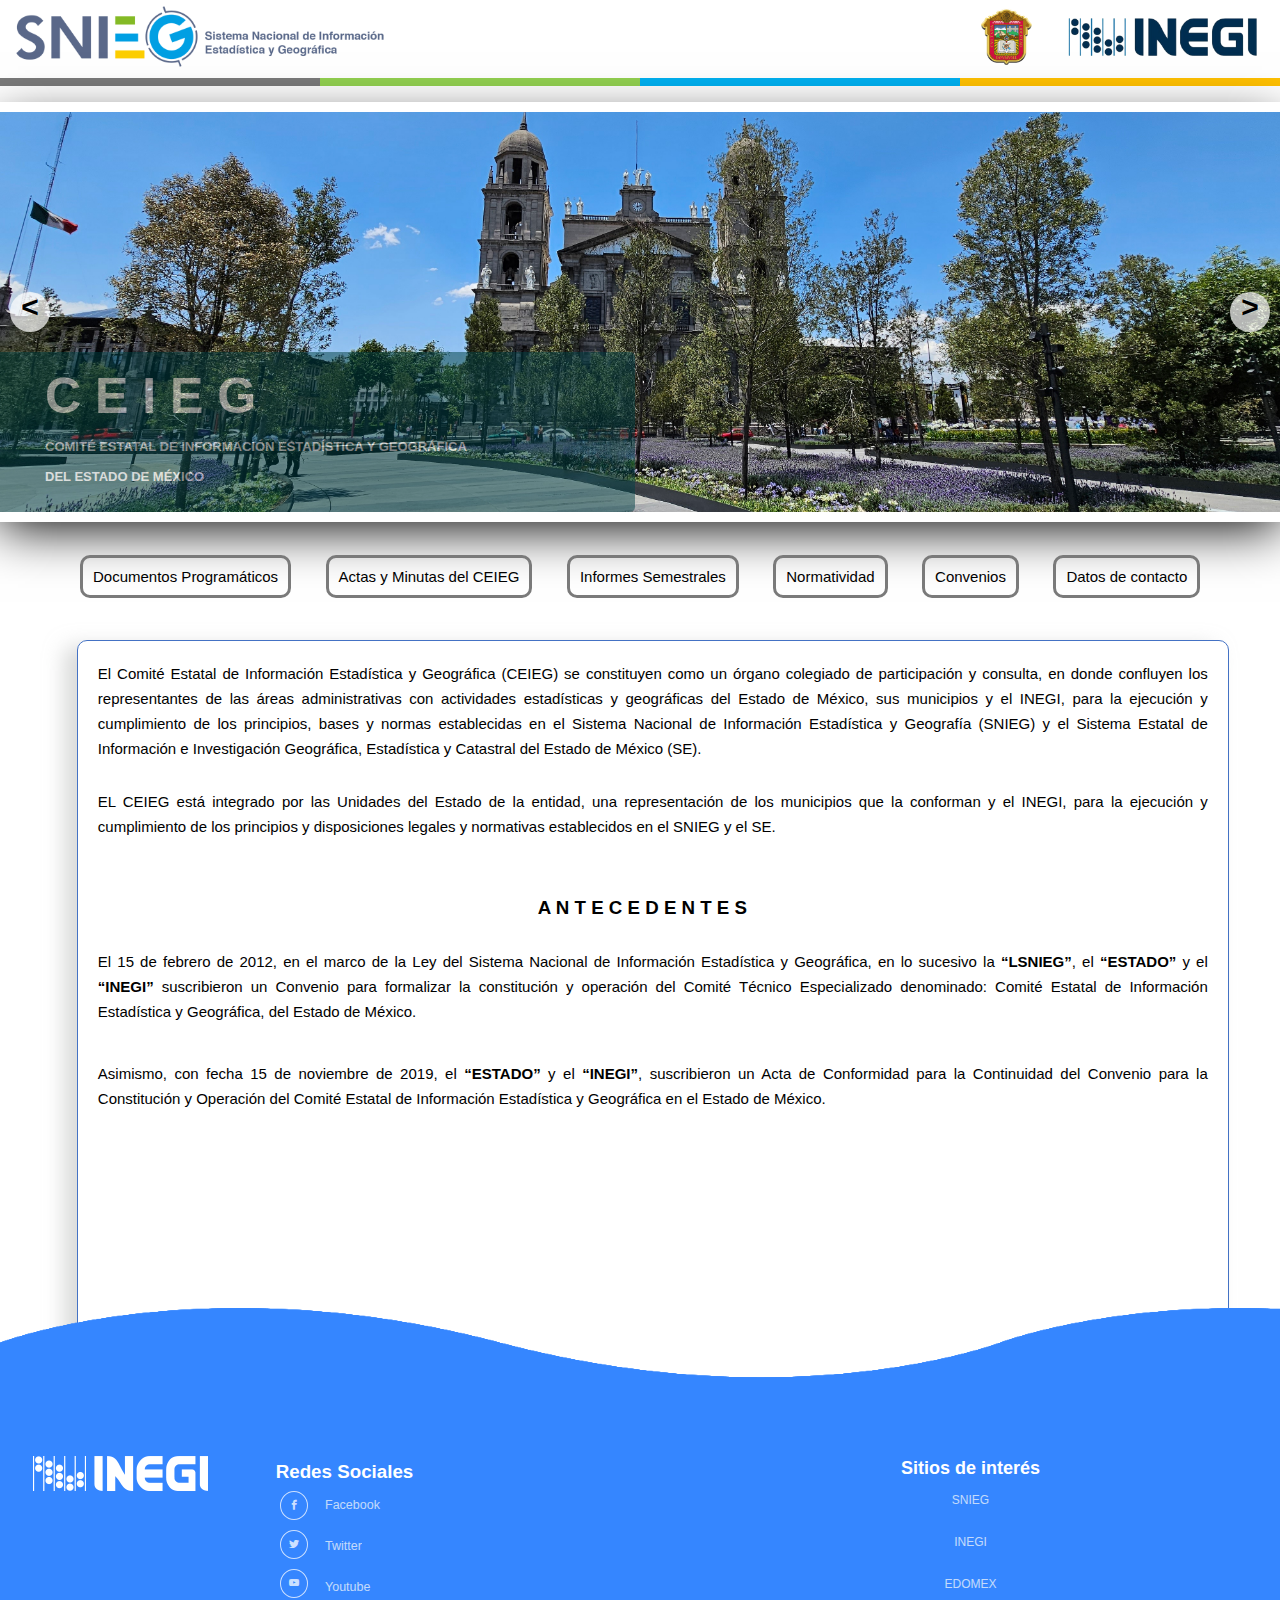
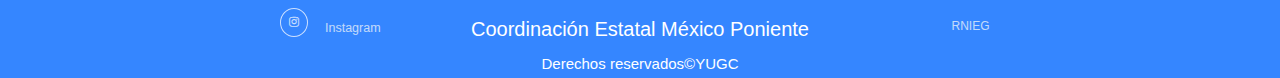
==== commit a83d9136: "Update index.html" ====
--- a/index.html
+++ b/index.html
@@ -7,7 +7,7 @@
     <link rel="stylesheet" type="text/css" href="styleicon-pag.css">
     <link rel="stylesheet" href="css/style.css">
     <!--Icono Principal-->
-    <link rel="icon" type="text/css" href="img/icono-SNIEG.ico">
+    <link rel="icon" type="text/css" href="img/Imagen-icono_programa.ico">
     <title>CEIEG del Estado de México</title>
 </head>
 <body>
@@ -153,4 +153,4 @@
     </footer>
     <script src="js/menu.js"></script>
 </body>
-</html>+</html>
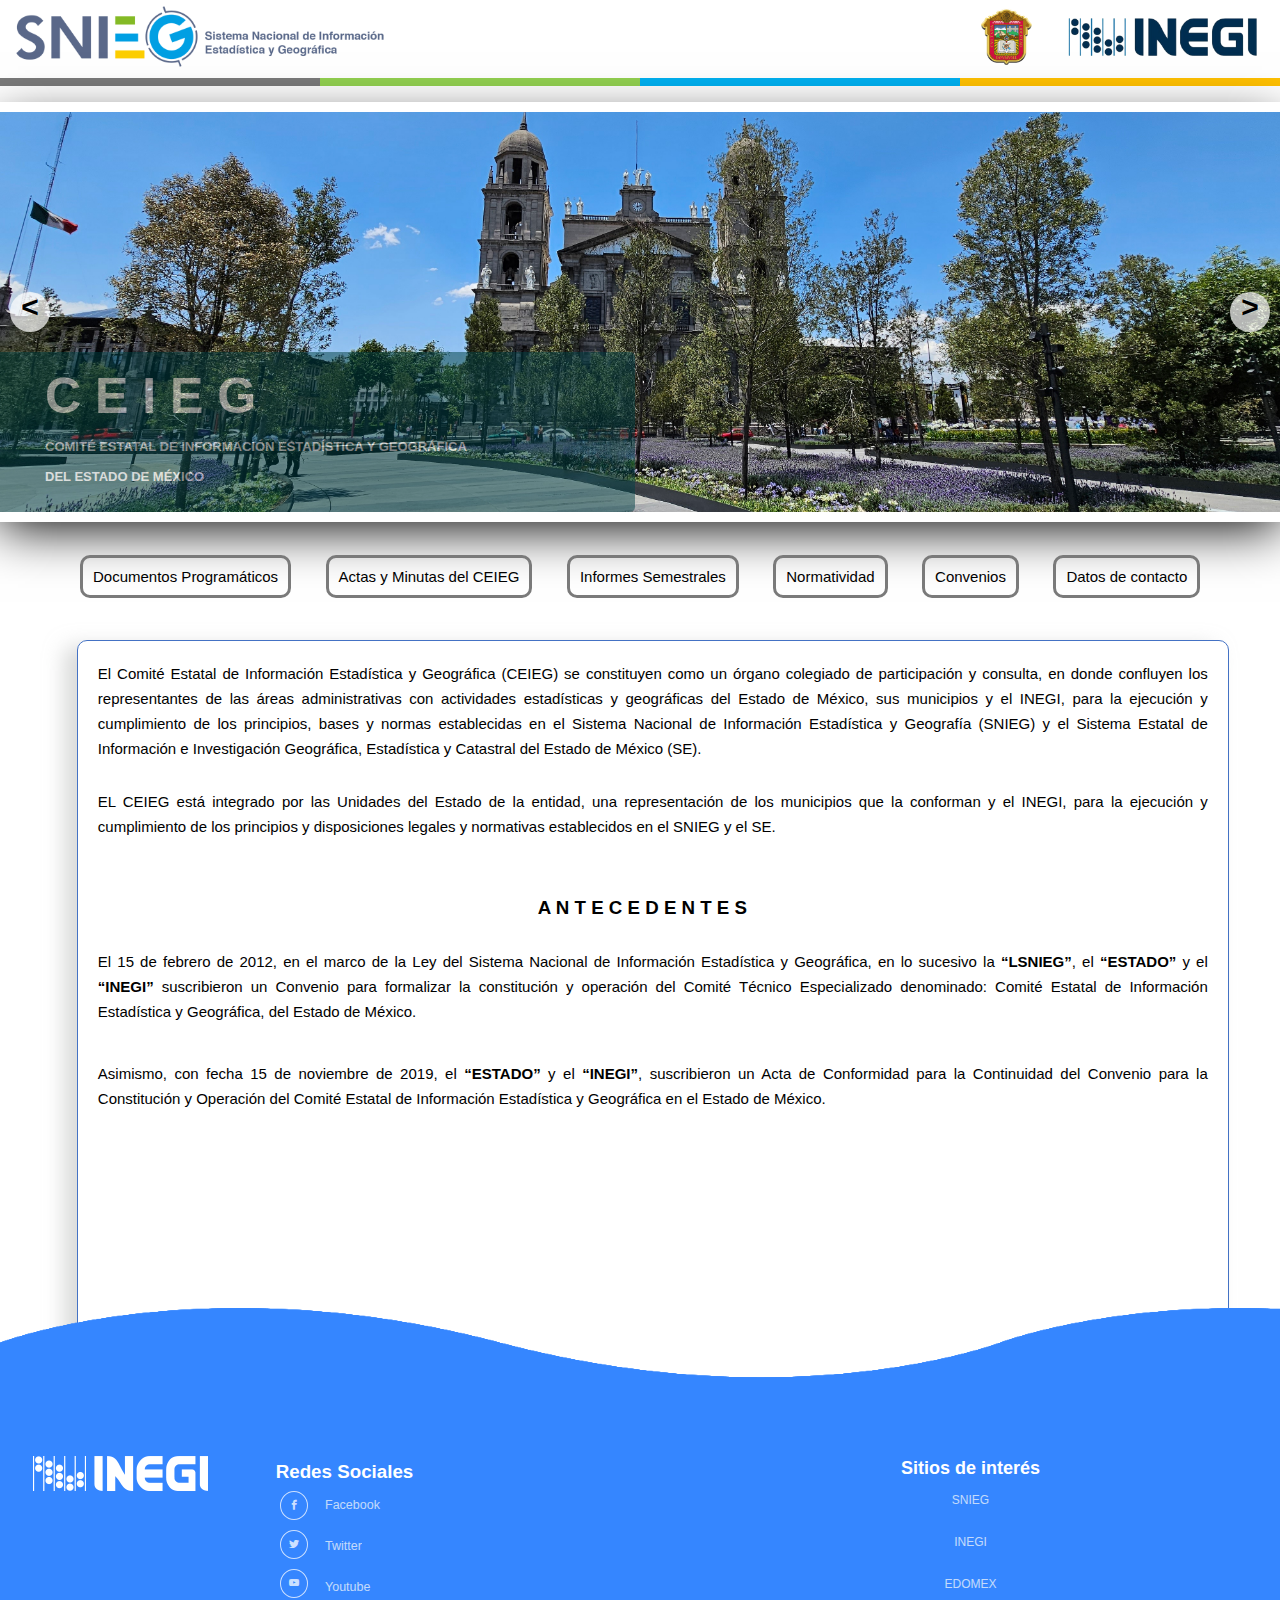
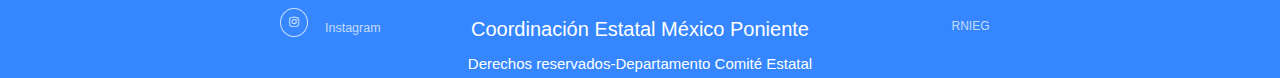
==== commit 937c1994: "Update index.html" ====
--- a/index.html
+++ b/index.html
@@ -149,7 +149,7 @@
         </div>
         
         <label class="depa">Coordinación Estatal México Poniente </label>
-        <p class="copy">Derechos reservados©YUGC</p>
+        <p class="copy">Derechos reservados-Departamento Comité Estatal</p>
     </footer>
     <script src="js/menu.js"></script>
 </body>
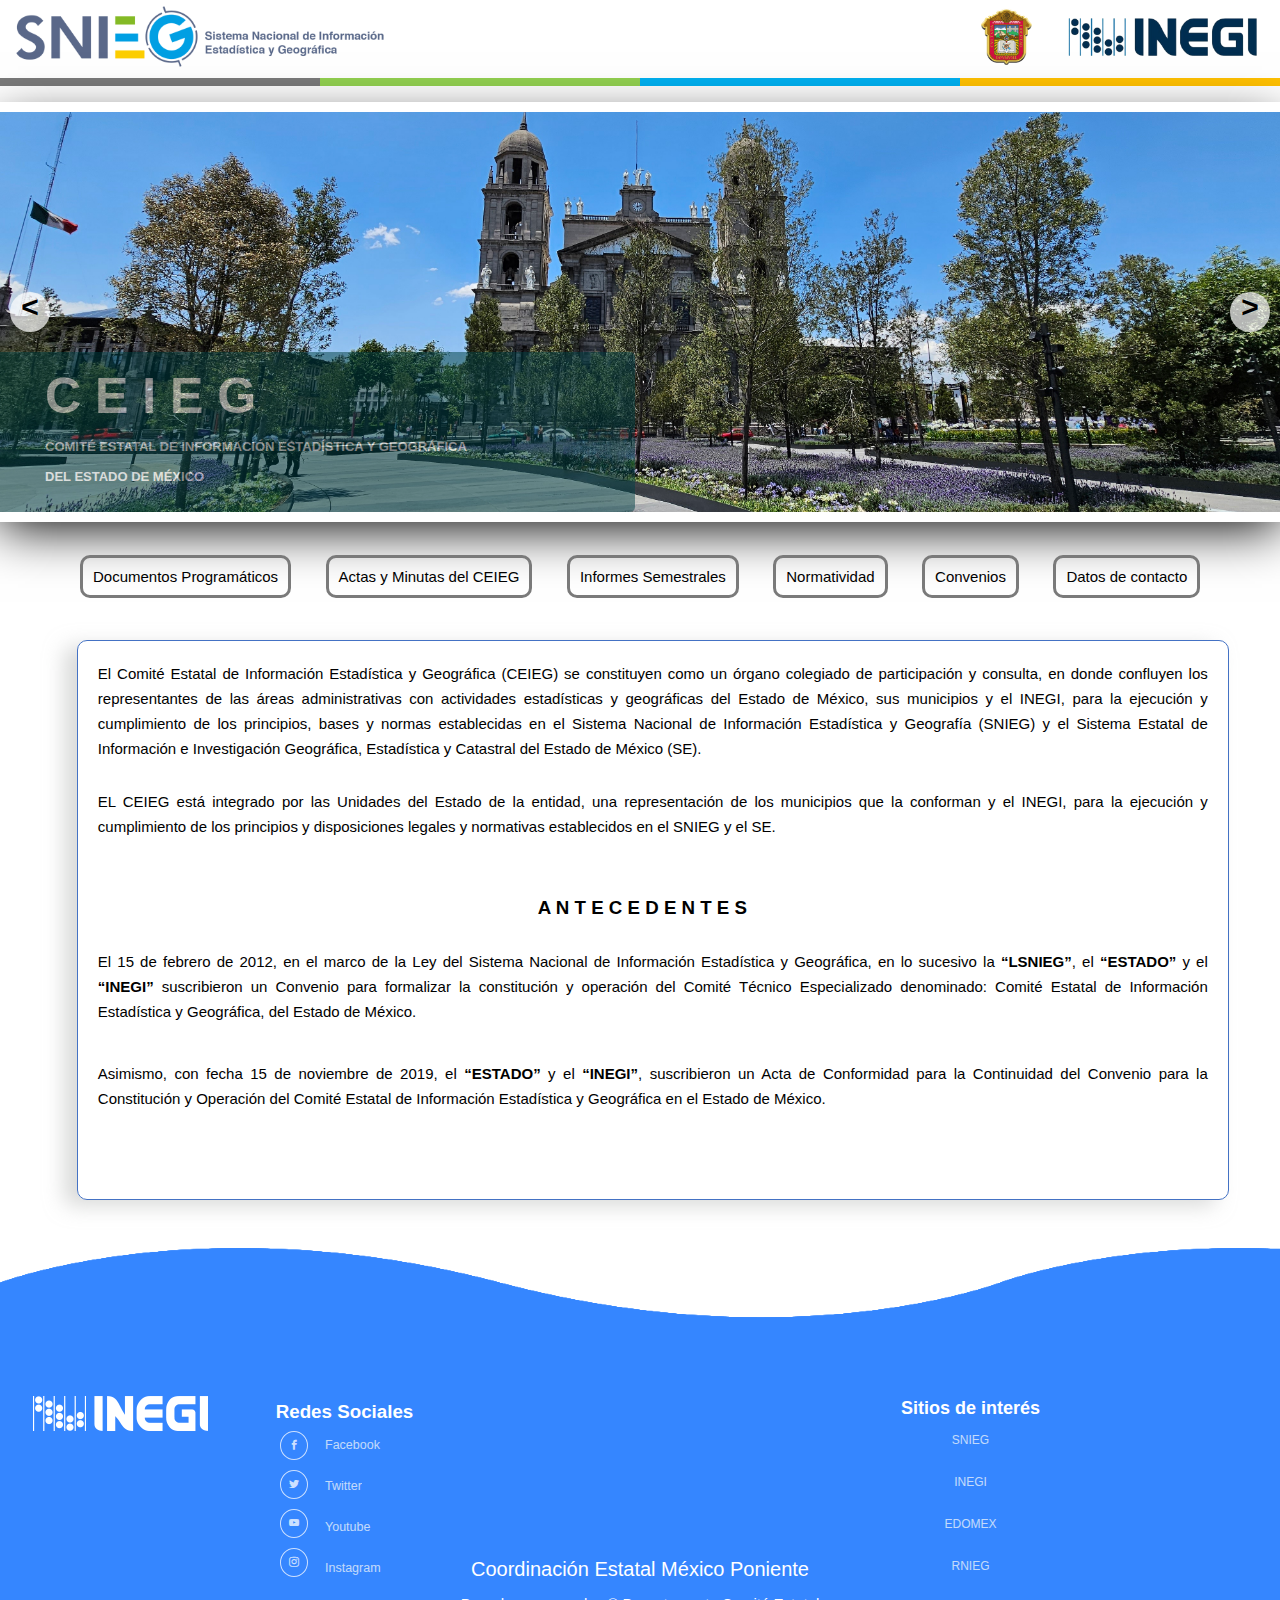
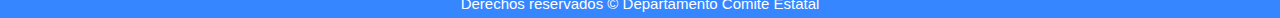
==== commit f82dca0d: "Update index.html" ====
--- a/index.html
+++ b/index.html
@@ -149,7 +149,7 @@
         </div>
         
         <label class="depa">Coordinación Estatal México Poniente </label>
-        <p class="copy">Derechos reservados-Departamento Comité Estatal</p>
+        <p class="copy">Derechos reservados © Departamento Comité Estatal</p>
     </footer>
     <script src="js/menu.js"></script>
 </body>
--- a/css/style.css
+++ b/css/style.css
@@ -8,6 +8,16 @@
 a{
     text-decoration: none;
 }
+/* Pruebas footer abajo  */
+html{
+    min-height: 100%;
+    position: relative;
+}
+body{
+    margin: 0;
+  margin-bottom: 65rem;
+}
+
 
 /* HEADER */
 header{
@@ -656,7 +666,7 @@
     left: 6%;
     text-align: justify;
     width: 90%;
-    height: 90%;
+    height: 35rem;
     box-shadow: -13px 6px 20px rgba(182, 184, 182, .5);
 }
 .contenido:hover{
@@ -710,7 +720,8 @@
     height: 300px;
     padding: 20px 50px;
     display: flex;
-    margin-top: 50rem;
+    bottom: 0;
+    /*margin-top: 50rem;*/
     justify-content: center;
     align-items: center;
     flex-direction: column;
@@ -1015,4 +1026,4 @@
     .depa{
         font-size: 12px;
     }
-}+}
